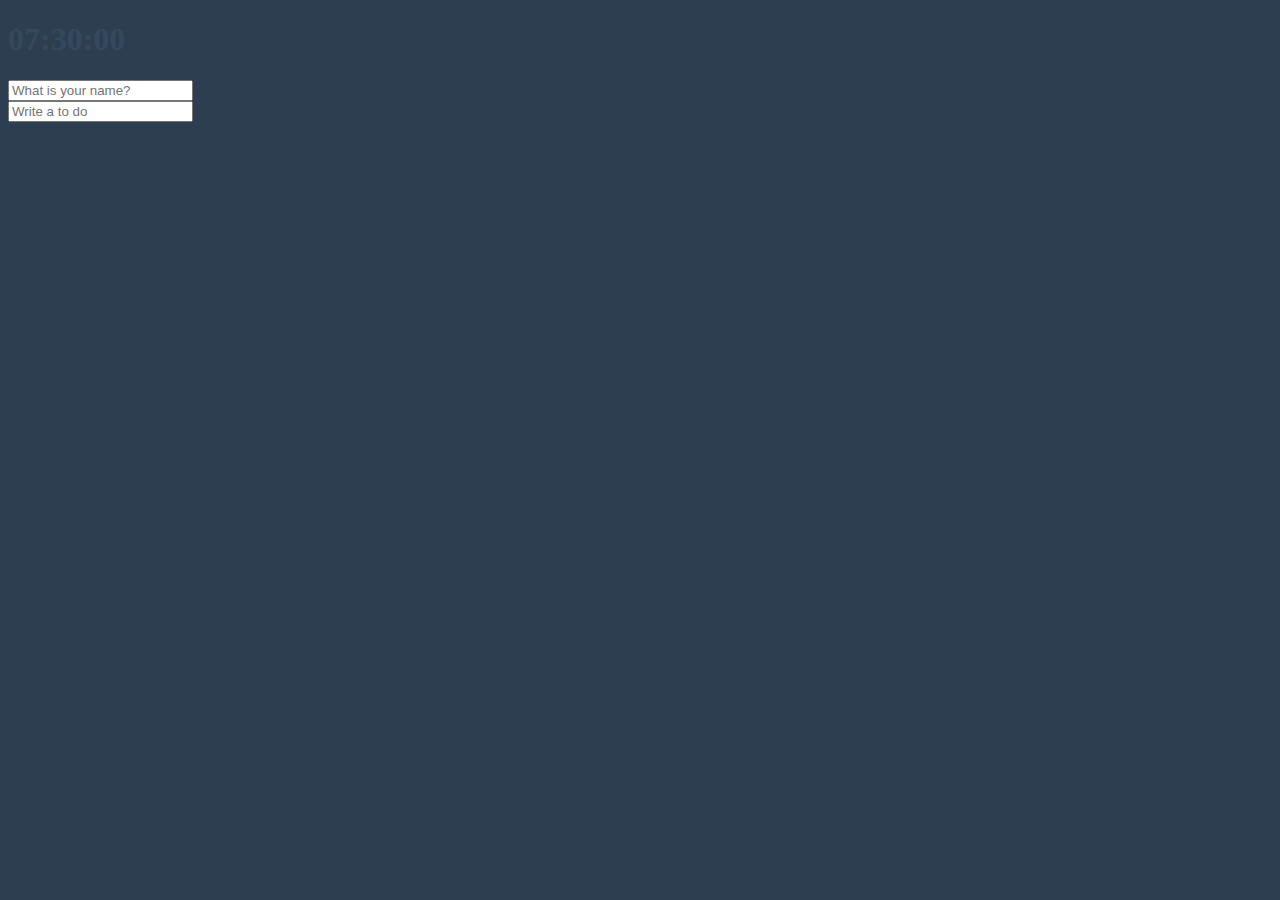
==== index.html @ 6f8849d6 "weather" ====
<!DOCTYPE html>
<html lang="en">
  <head>

    <head>
      <title>Something</title>
      <meta charset="utf-8" />
      <link rel="stylesheet" href="index.css" />
  </head>
  
  <body>
      <div class="js-clock">
          <h1>00:00</h1>
      </div>
      <form class="js-form form">
          <input type="text" placeholder="What is your name?" />
      </form>
      <h4 class="js-greetings greetings"></h4>
      <form class="js-toDoForm">
          <input type="text" placeholder="Write a to do" />
      </form>
      <ul class="js-toDoList">
      </ul>
      <script src="clock.js"></script>
      <script src="gretting.js"></script>
      <script src="todo.js"></script>
      <script src="bg.js"></script>
      <script src="weather.js"></script>
  </body>
  
  </html>
---- index.css ----
body {
  background-color: #2c3e50;
}

.btn {
  cursor: pointer;
}
body {
  color: #34495e;
}

.clicked {
  color: #7f8c8d;
}

.form,
.greetings {
  display: none;
}

.showing {
  display: block;
}

@keyframes fadeIn {
  from {
    opacity: 0;
  }
  to {
    opacity: 1;
  }
}

.bgImage {
  position: absolute;
  top: 0;
  left: 0;
  width: 100%;
  height: 100%;
  z-index: -1;
  animation: fadeIn 0.5s linear;
}
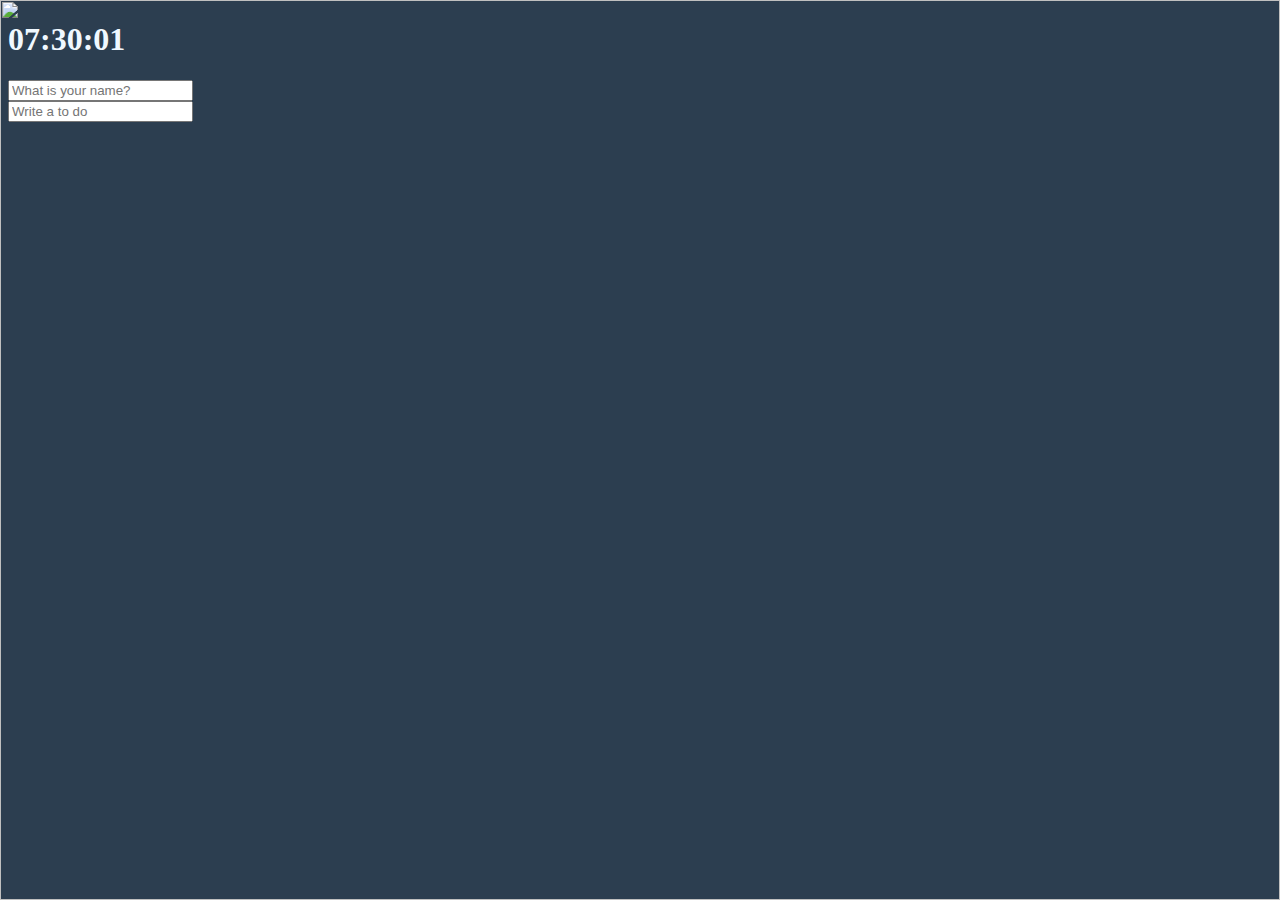
==== commit 18ed9532: "pending" ====
--- a/index.html
+++ b/index.html
@@ -19,7 +19,10 @@
       <form class="js-toDoForm">
           <input type="text" placeholder="Write a to do" />
       </form>
-      <ul class="js-toDoList">
+      <ul class="pending">
+      </ul>
+      <ul class="finished">
+          
       </ul>
       <script src="clock.js"></script>
       <script src="gretting.js"></script>
--- a/index.css
+++ b/index.css
@@ -6,7 +6,7 @@
   cursor: pointer;
 }
 body {
-  color: #34495e;
+  color: aliceblue;
 }
 
 .clicked {
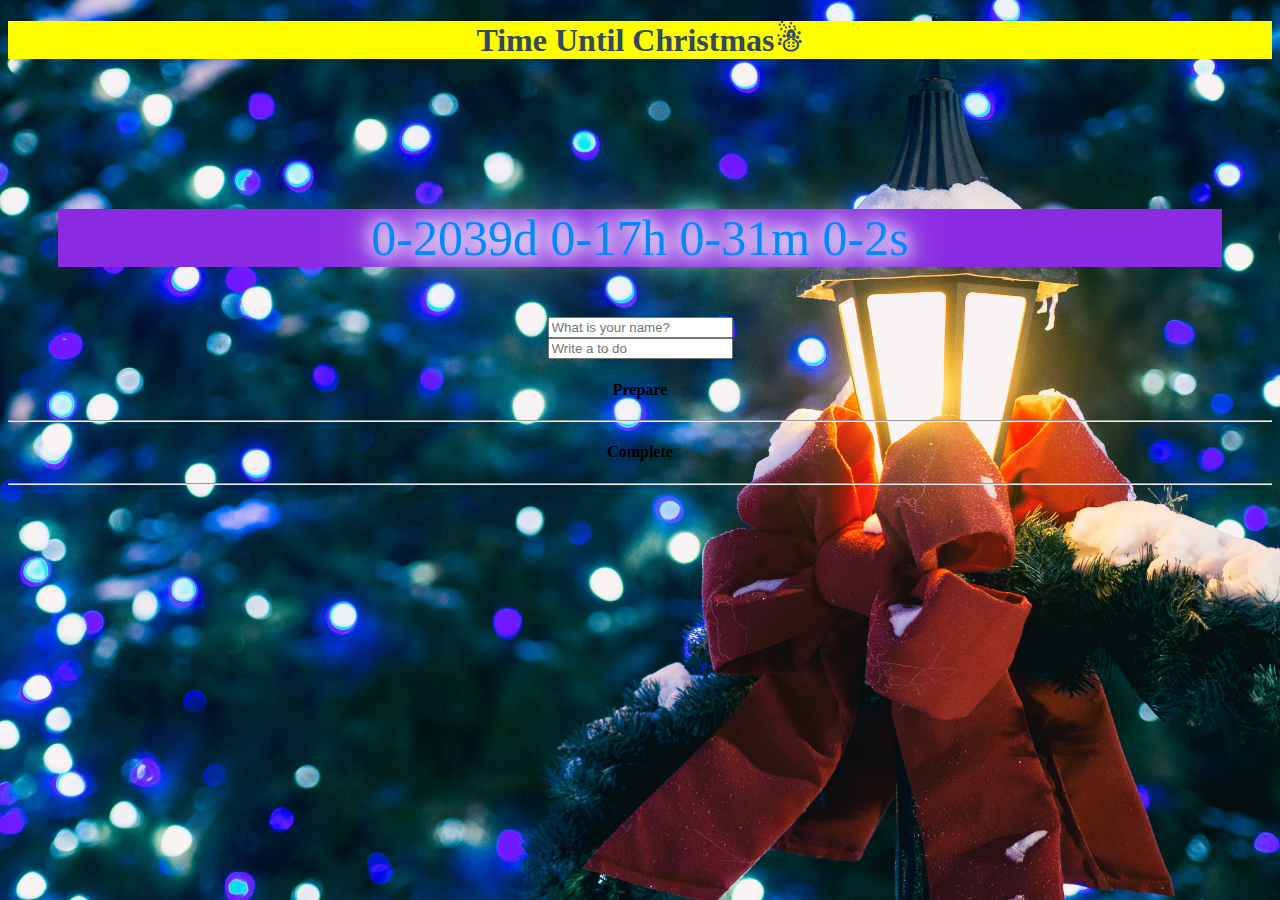
==== commit 339106c1: "[delete] files" ====
--- a/index.html
+++ b/index.html
@@ -1,34 +1,43 @@
 <!DOCTYPE html>
 <html lang="en">
   <head>
+    <meta charset="UTF-8" />
+    <meta name="viewport" content="width=device-width, initial-scale=1.0" />
+    <title>Document</title>
+    <link rel="stylesheet" href="index.css" />
+  </head>
+  <body>
+    <h1>Time Until Christmas☃︎</h1>
 
-    <head>
-      <title>Something</title>
-      <meta charset="utf-8" />
-      <link rel="stylesheet" href="index.css" />
-  </head>
+    <div class="js-clock">
+      <h2>00:00</h2>
+    </div>
+
+    <form class="js-form form">
+      <input type="text" placeholder="What is your name?" />
+  </form>
+  <h4 class="js-greetings greetings"></h4>
   
-  <body>
-      <div class="js-clock">
-          <h1>00:00</h1>
-      </div>
-      <form class="js-form form">
-          <input type="text" placeholder="What is your name?" />
-      </form>
-      <h4 class="js-greetings greetings"></h4>
-      <form class="js-toDoForm">
-          <input type="text" placeholder="Write a to do" />
-      </form>
-      <ul class="pending">
-      </ul>
-      <ul class="finished">
-          
-      </ul>
-      <script src="clock.js"></script>
-      <script src="gretting.js"></script>
-      <script src="todo.js"></script>
-      <script src="bg.js"></script>
-      <script src="weather.js"></script>
+  
+  <form class="js-toDoForm">
+      <input type="text" placeholder="Write a to do" />
+  </form>
+  <div class="toDobox">
+  <h4>Prepare</h4>
+  <hr>
+  <ul class="pending">
+    
+  </ul>
+<h4>Complete</h4>
+<hr>
+  <ul class="finished">
+  
+  </ul>
+</div>
+    <script src="clock.js"></script>
+   <script src="todolist.js"></script>
+   <script src="gretting.js"></script>
+  <script src="background.js"></script>
+  <script src="weather.js"></script>
   </body>
-  
-  </html>+</html>--- a/index.css
+++ b/index.css
@@ -1,27 +1,6 @@
 body {
-  background-color: #2c3e50;
+  background-color: wheat;
 }
-
-.btn {
-  cursor: pointer;
-}
-body {
-  color: aliceblue;
-}
-
-.clicked {
-  color: #7f8c8d;
-}
-
-.form,
-.greetings {
-  display: none;
-}
-
-.showing {
-  display: block;
-}
-
 @keyframes fadeIn {
   from {
     opacity: 0;
@@ -40,3 +19,38 @@
   z-index: -1;
   animation: fadeIn 0.5s linear;
 }
+
+h1 {
+  color: #34495e;
+  text-align: center;
+  background-color: yellow;
+}
+
+.form,
+.greetings {
+  display: none;
+}
+.showing {
+  display: block;
+}
+.toDobox,
+.js-form,
+.js-clock,
+.showing,
+.js-toDoForm {
+  text-align: center;
+}
+.js-clock {
+  font-size: 50px;
+  margin: 50px;
+  margin-top: 150px;
+  background-color: blueviolet;
+  color: #08f;
+  text-shadow: -0.2rem -0.2rem 1rem #fff, 0.2rem 0.2rem 1rem #fff, 0 0 2rem #fff, 0 0 4rem #fff,
+    0 0 6rem #fff, 0 0 8rem #fff, 0 0 10rem #fff;
+}
+li {
+  text-shadow: -0.2rem -0.2rem 1rem #fff, 0.2rem 0.2rem 1rem #fff, 0 0 2rem #fff, 0 0 4rem #fff,
+    0 0 6rem #fff, 0 0 8rem #fff, 0 0 10rem #fff;
+  list-style: none;
+}
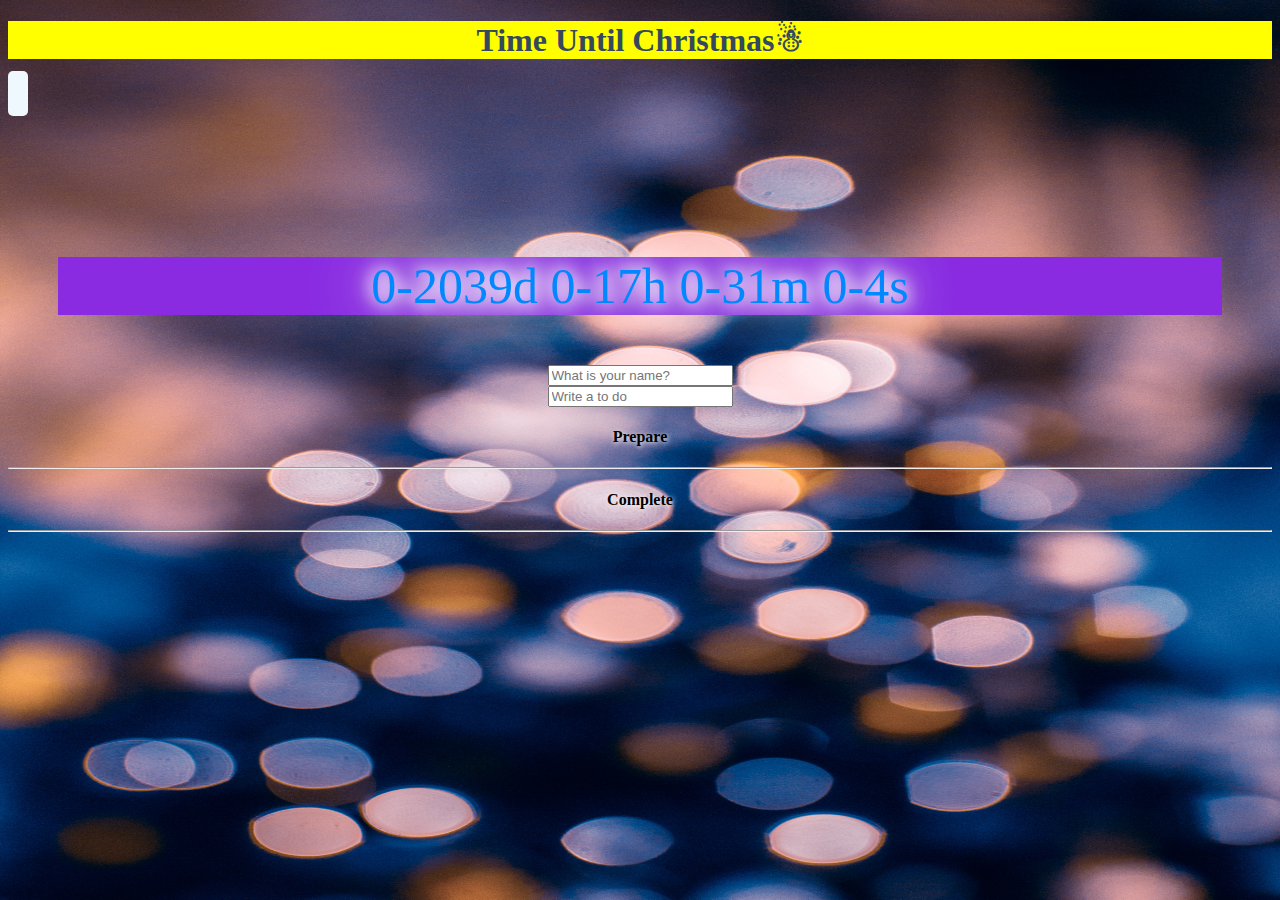
==== commit 1335e58c: "[API] network" ====
--- a/index.html
+++ b/index.html
@@ -8,7 +8,8 @@
   </head>
   <body>
     <h1>Time Until Christmas☃︎</h1>
-
+  
+  <span class="weather"></span>
     <div class="js-clock">
       <h2>00:00</h2>
     </div>
--- a/index.css
+++ b/index.css
@@ -54,3 +54,12 @@
     0 0 6rem #fff, 0 0 8rem #fff, 0 0 10rem #fff;
   list-style: none;
 }
+.weather {
+  border-radius: 5px;
+  background-color: aliceblue;
+  font-size: 22px;
+  padding: 10px;
+}
+h4 {
+  text-shadow: 1px 1px 5px #fff;
+}
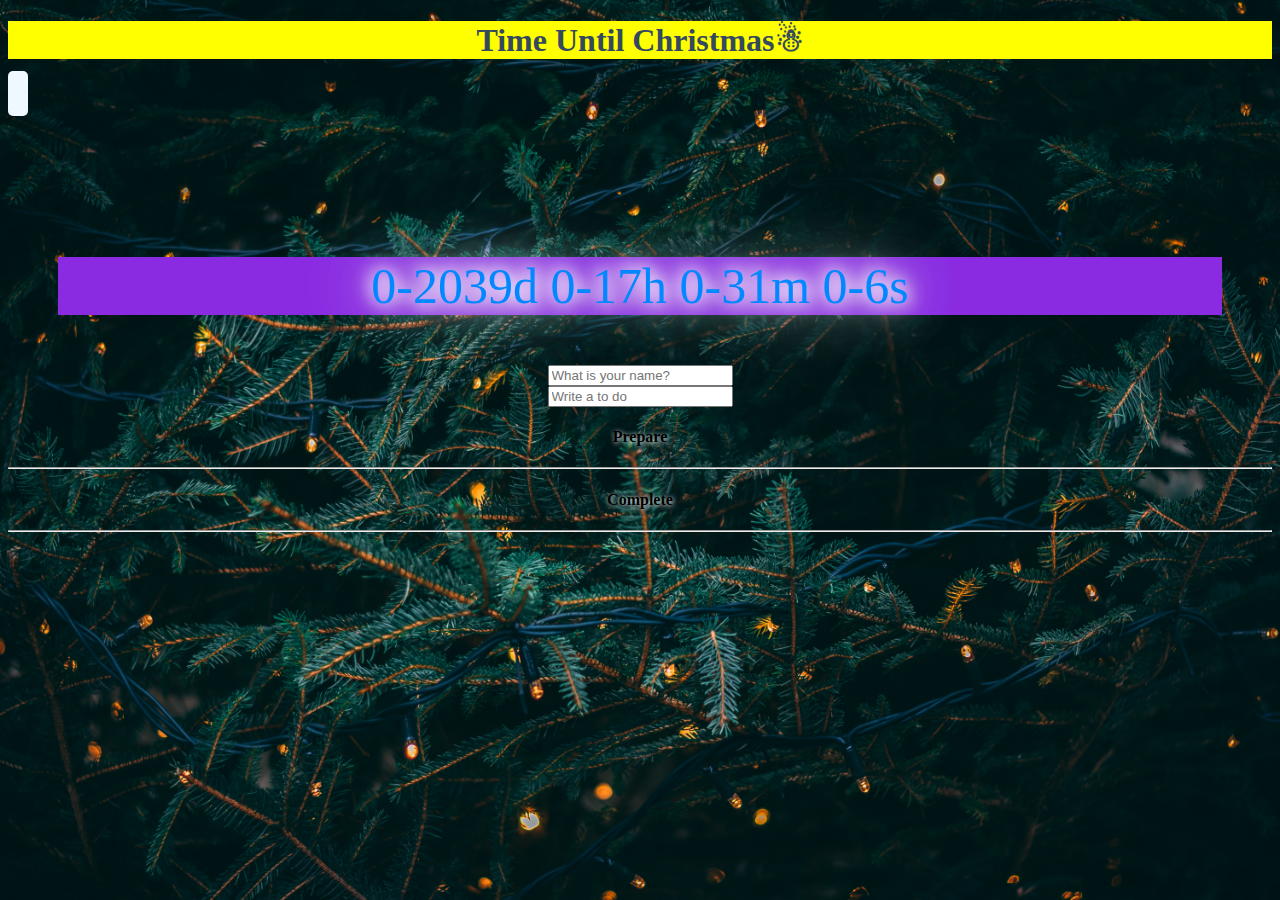
==== commit 935b768a: "meta property" ====
--- a/index.html
+++ b/index.html
@@ -3,6 +3,10 @@
   <head>
     <meta charset="UTF-8" />
     <meta name="viewport" content="width=device-width, initial-scale=1.0" />
+    <link rel="shortcut icon" href="images/14.jpg" />
+    <meta property="og:title" content="Christmas plan☃︎" />
+    <meta property="og:image" content="images/3.jpg" />
+    <meta property="og:description" content="다가오는 크리스마스! 당신의 계획은?" />
     <title>Document</title>
     <link rel="stylesheet" href="index.css" />
   </head>
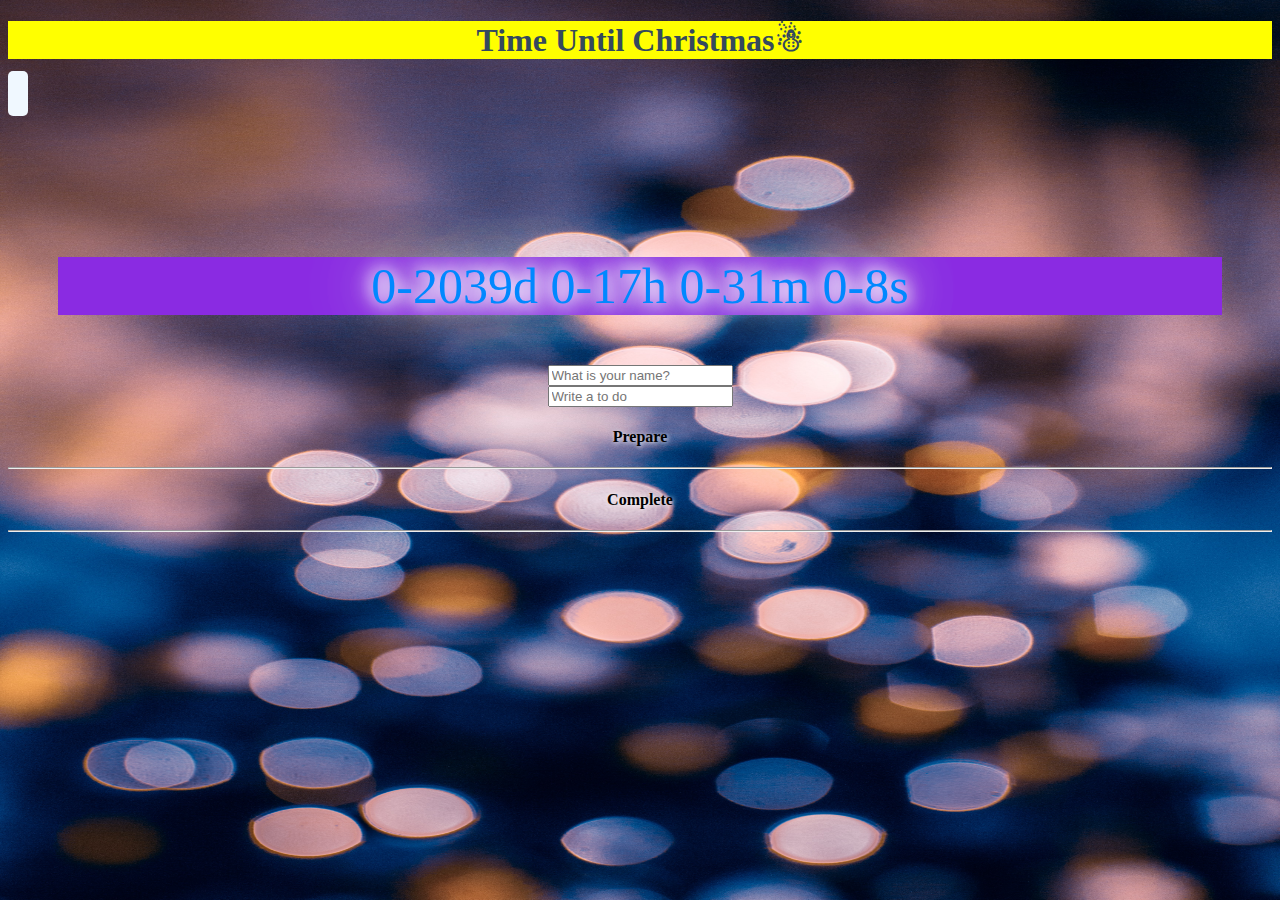
==== commit 93568728: "title" ====
--- a/index.html
+++ b/index.html
@@ -7,7 +7,7 @@
     <meta property="og:title" content="Christmas plan☃︎" />
     <meta property="og:image" content="images/3.jpg" />
     <meta property="og:description" content="다가오는 크리스마스! 당신의 계획은?" />
-    <title>Document</title>
+    <title>Christmas</title>
     <link rel="stylesheet" href="index.css" />
   </head>
   <body>
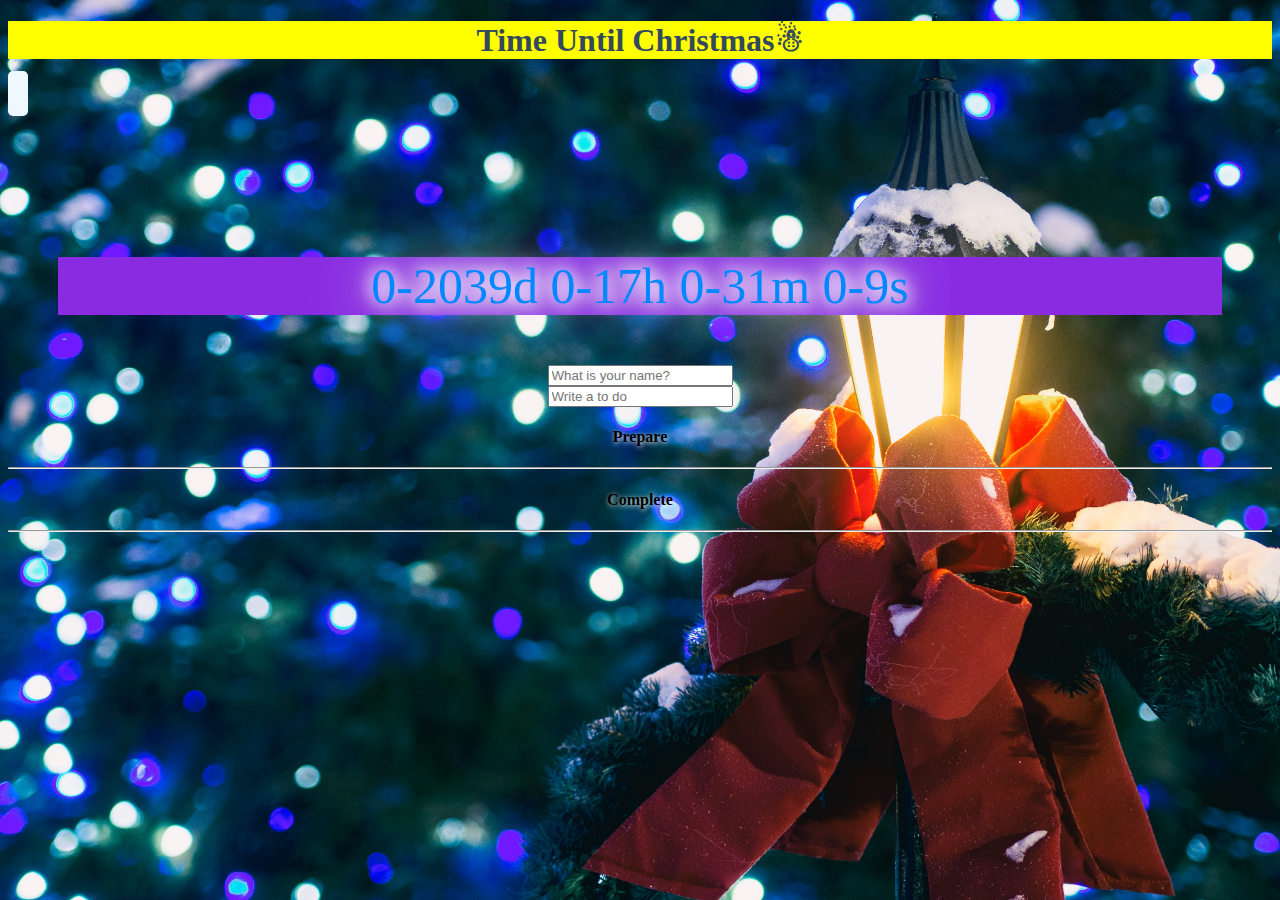
==== commit 9b30e047: "mata property" ====
--- a/index.html
+++ b/index.html
@@ -7,7 +7,7 @@
     <meta property="og:title" content="Christmas plan☃︎" />
     <meta property="og:image" content="images/3.jpg" />
     <meta property="og:description" content="다가오는 크리스마스! 당신의 계획은?" />
-    <title>Christmas</title>
+    <title>Document</title>
     <link rel="stylesheet" href="index.css" />
   </head>
   <body>
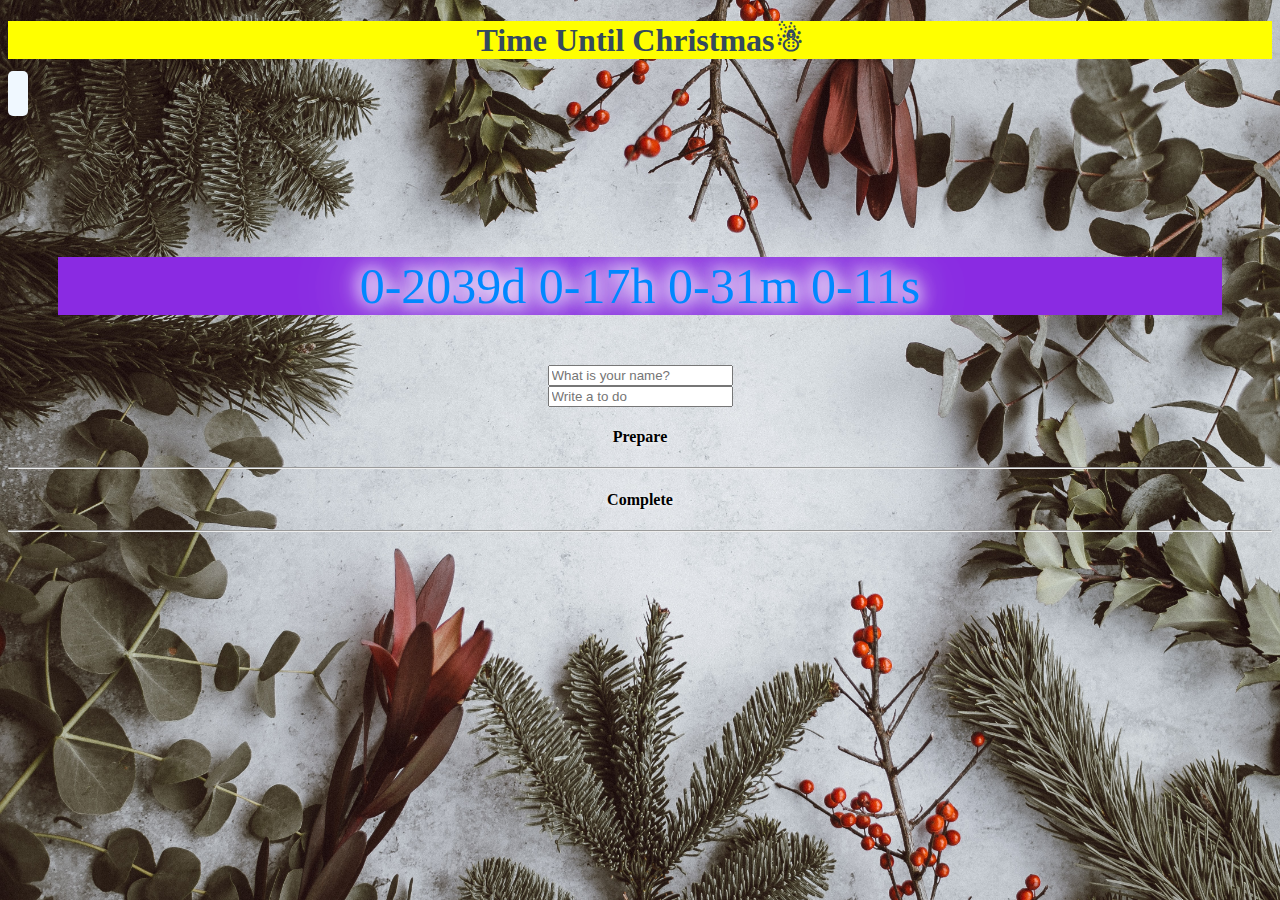
==== commit aa027e90: "[fix]: Update index.html title" ====
--- a/index.html
+++ b/index.html
@@ -7,7 +7,9 @@
     <meta property="og:title" content="Christmas plan☃︎" />
     <meta property="og:image" content="images/3.jpg" />
     <meta property="og:description" content="다가오는 크리스마스! 당신의 계획은?" />
-    <title>Document</title>
+
+    <title>Christmas</title>
+
     <link rel="stylesheet" href="index.css" />
   </head>
   <body>
